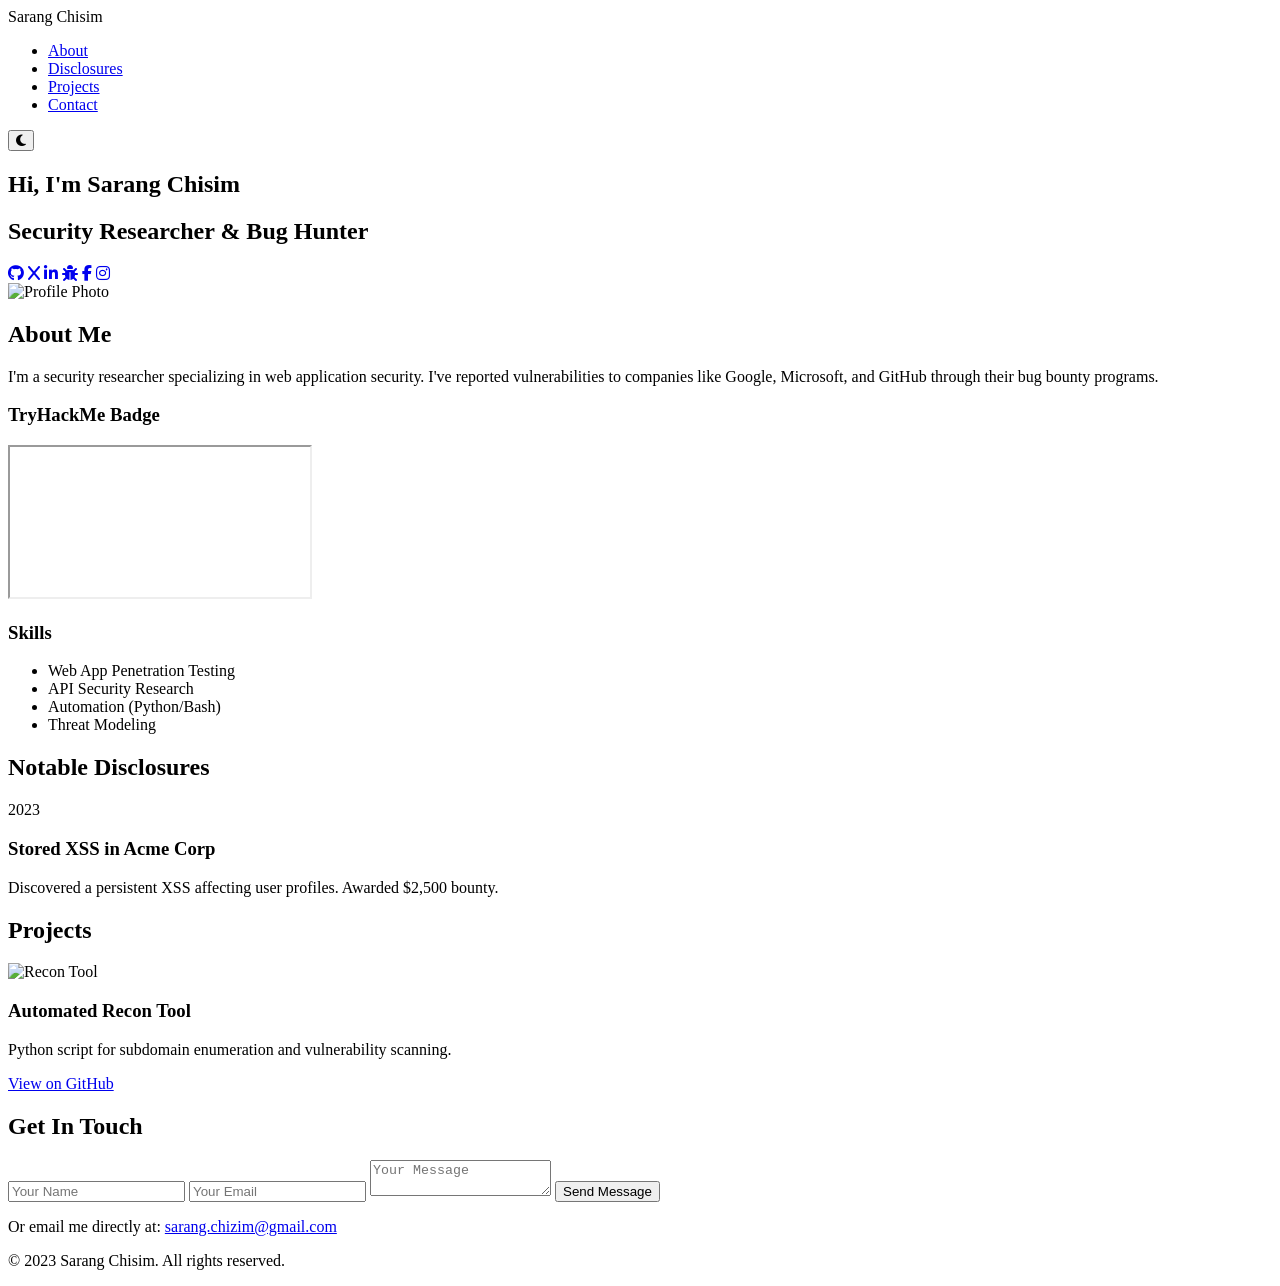
==== index.html @ 7b258b79 "Update index.html" ====
<!DOCTYPE html>
<html lang="en">
<head>
    <meta charset="UTF-8">
    <meta name="viewport" content="width=device-width, initial-scale=1.0">
    <title>Security Researcher | Sarang Chisim</title>
    <link rel="stylesheet" href="style.css?v=1.23">
    <link rel="stylesheet" href="https://cdnjs.cloudflare.com/ajax/libs/font-awesome/6.4.0/css/all.min.css">
</head>
<body>
    <header>
        <nav>
            <div class="logo">Sarang Chisim</div>
            <ul class="nav-links">
                <li><a href="#about">About</a></li>
                <li><a href="#disclosures">Disclosures</a></li>
                <li><a href="#projects">Projects</a></li>
                <li><a href="#contact">Contact</a></li>
            </ul>
            <button id="theme-toggle"><i class="fas fa-moon"></i></button>
            <div class="burger">
                <div class="line1"></div>
                <div class="line2"></div>
                <div class="line3"></div>
            </div>
        </nav>
    </header>

    <main>
        <section id="hero">
            <div class="hero-content">
                <h1>Hi, I'm Sarang Chisim</h1>
                <h2>Security Researcher & Bug Hunter</h2>
                <div class="social-links">
                    <a href="https://github.com/sarangchisim" target="_blank" aria-label="Github"><i class="fab fa-github"></i></a>
                    <a href="https://twitter.com/SarangChisim" target="_blank" aria-label="X"><i class="fab fa-x"></i></a>
                    <a href="https://www.linkedin.com/in/sarangchisim/" target="_blank" aria-label="LinkedIn"><i class="fab fa-linkedin-in"></i></a>
                    <a href="https://hackerone.com/" target="_blank" aria-label="Hackerone"><i class="fas fa-bug"></i></a>
                    <a href="https://facebook.com/sarang.chsm" target="_blank" aria-label="Facebook"><i class="fab fa-facebook-f"></i></a>
                    <a href="https://instagram.com/sarangchisim" target="_blank" aria-label="Instagram"><i class="fab fa-instagram"></i></a>
                </div>
            </div>
            <div class="hero-image">
                <img src="assets/avatar.jpg" alt="Profile Photo">
            </div>
        </section>

        <section id="about">
            <h2>About Me</h2>
            <p>I'm a security researcher specializing in web application security. I've reported vulnerabilities to companies like Google, Microsoft, and GitHub through their bug bounty programs.</p>
            <!-- tryhackme badge -->
            <div class="tryhackme-badge">
              <h3>TryHackMe Badge</h3>
              <iframe 
                src="https://tryhackme.com/api/v2/badges/public-profile?userPublicId=2123194">
              </iframe>
            </div>
            <div class="skills">
                <h3>Skills</h3>
                <ul>
                    <li>Web App Penetration Testing</li>
                    <li>API Security Research</li>
                    <li>Automation (Python/Bash)</li>
                    <li>Threat Modeling</li>
                </ul>
            </div>
        </section>

        <section id="disclosures">
            <h2>Notable Disclosures</h2>
            <div class="timeline">
                <div class="timeline-item">
                    <div class="timeline-date">2023</div>
                    <div class="timeline-content">
                        <h3>Stored XSS in Acme Corp</h3>
                        <p>Discovered a persistent XSS affecting user profiles. Awarded $2,500 bounty.</p>
                    </div>
                </div>
                <!-- Add more items -->
            </div>
        </section>

       <section id="projects">
        <h2>Projects</h2>
        <div class="project-grid">
            <div class="project-card">
                <div class="project-image"> <!-- Added wrapper div -->
                    <img src="assets/projects/recon-tool.jpg" alt="Recon Tool">
                </div>
                <div class="project-info"> <!-- Added wrapper div -->
                    <h3>Automated Recon Tool</h3>
                    <p>Python script for subdomain enumeration and vulnerability scanning.</p>
                    <a href="https://github.com/yourusername/recon-tool" class="btn">View on GitHub</a>
                </div>
            </div>
            <!-- Add more projects following the same structure -->
          </div>
        </section>

        <section id="contact">
            <h2>Get In Touch</h2>
            <form action="mailto:sarang.chizim@gmail.com" method="post" enctype="text/plain">
                <input type="text" name="name" placeholder="Your Name" required>
                <input type="email" name="email" placeholder="Your Email" required>
                <textarea name="message" placeholder="Your Message" required></textarea>
                <button type="submit" class="btn">Send Message</button>
            </form>
            <p class="email-fallback">Or email me directly at: <a href="mailto:sarang.chizim@gmail.com">sarang.chizim@gmail.com</a></p>
        </section>
    </main>

    <footer>
        <p>&copy; 2023 Sarang Chisim. All rights reserved.</p>
    </footer>

    <script src="script.js"></script>
</body>
</html>
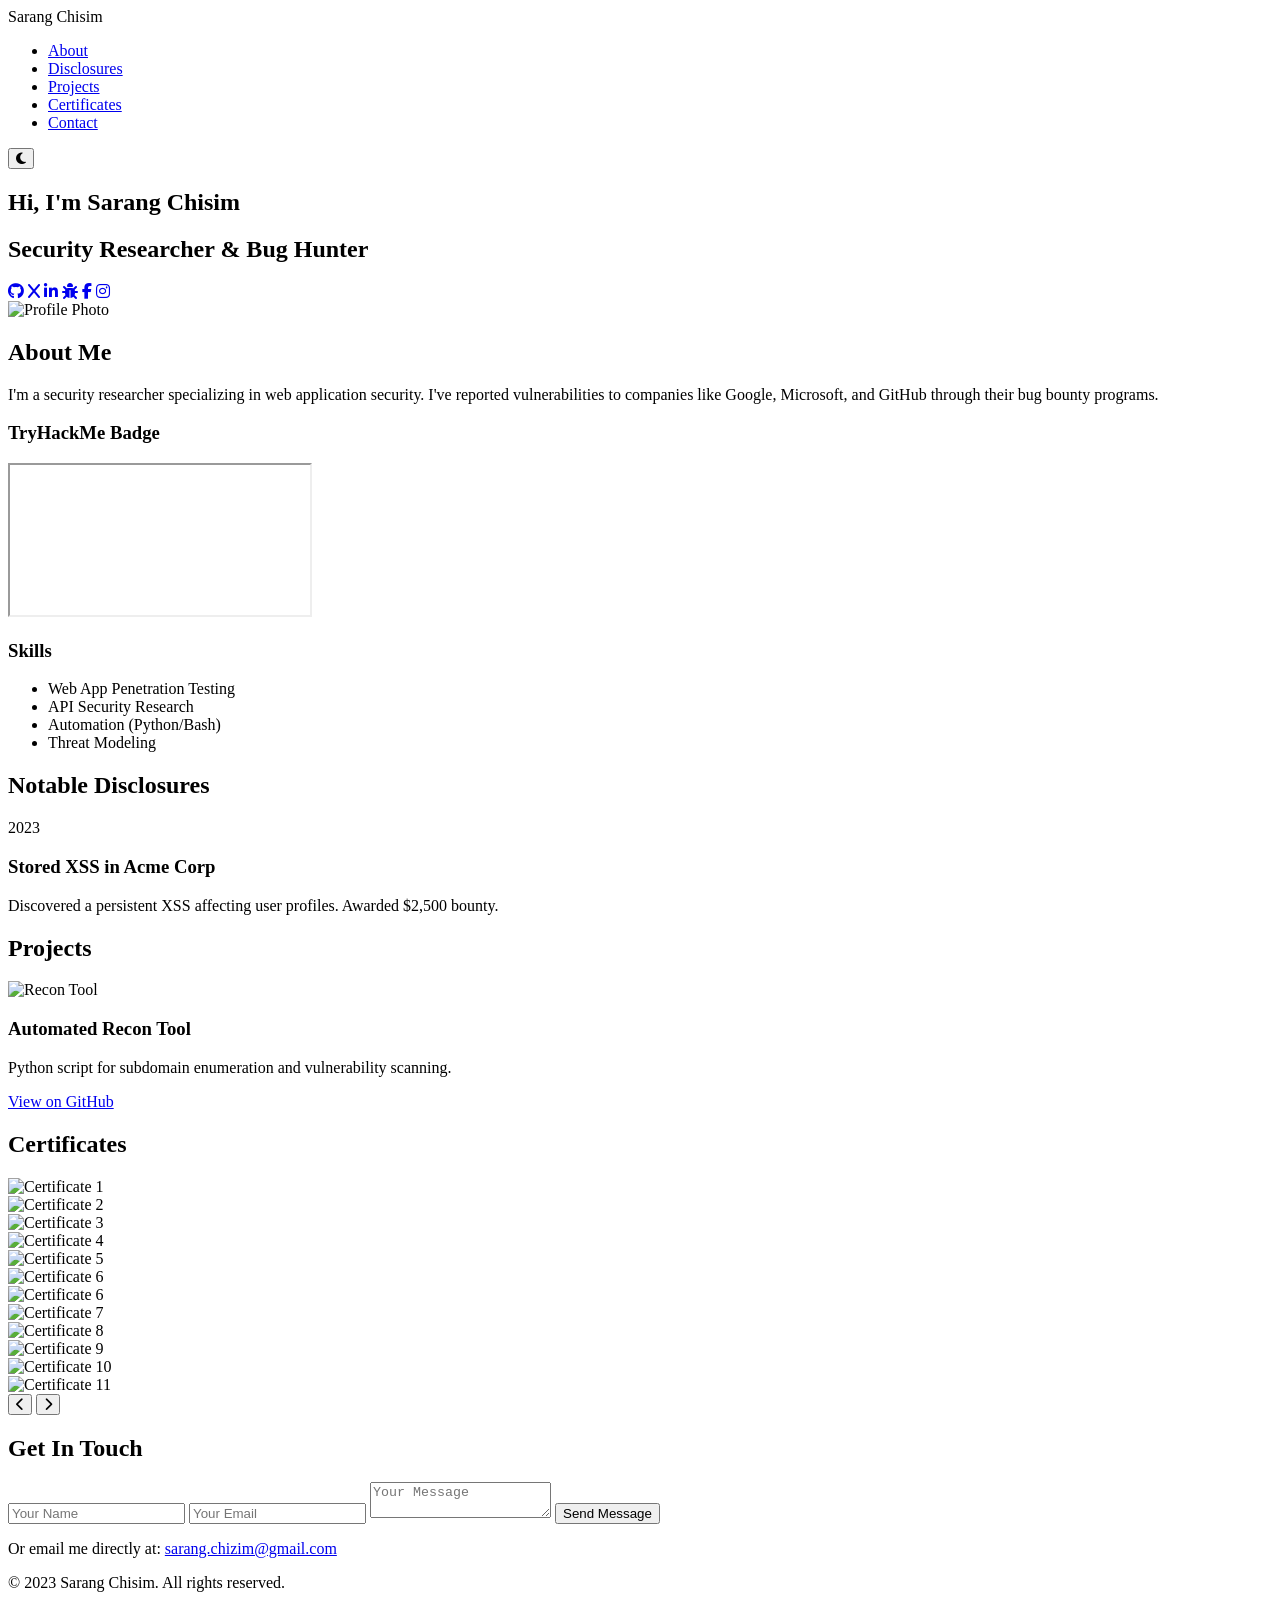
==== commit 24857ba6: "Update index.html" ====
--- a/index.html
+++ b/index.html
@@ -15,6 +15,7 @@
                 <li><a href="#about">About</a></li>
                 <li><a href="#disclosures">Disclosures</a></li>
                 <li><a href="#projects">Projects</a></li>
+                <li><a href="#certificates">Certificates</a></li>
                 <li><a href="#contact">Contact</a></li>
             </ul>
             <button id="theme-toggle"><i class="fas fa-moon"></i></button>
@@ -34,8 +35,8 @@
                 <div class="social-links">
                     <a href="https://github.com/sarangchisim" target="_blank" aria-label="Github"><i class="fab fa-github"></i></a>
                     <a href="https://twitter.com/SarangChisim" target="_blank" aria-label="X"><i class="fab fa-x"></i></a>
-                    <a href="https://www.linkedin.com/in/sarangchisim/" target="_blank" aria-label="LinkedIn"><i class="fab fa-linkedin-in"></i></a>
-                    <a href="https://hackerone.com/" target="_blank" aria-label="Hackerone"><i class="fas fa-bug"></i></a>
+                    <a href="https://linkedin.com/in/sarang-chisim-80472023b" target="_blank" aria-label="LinkedIn"><i class="fab fa-linkedin-in"></i></a>
+                    <a href="https://hackerone.com/z3r0_gr4v17y" target="_blank" aria-label="Hackerone"><i class="fas fa-bug"></i></a>
                     <a href="https://facebook.com/sarang.chsm" target="_blank" aria-label="Facebook"><i class="fab fa-facebook-f"></i></a>
                     <a href="https://instagram.com/sarangchisim" target="_blank" aria-label="Instagram"><i class="fab fa-instagram"></i></a>
                 </div>
@@ -90,11 +91,60 @@
                 <div class="project-info"> <!-- Added wrapper div -->
                     <h3>Automated Recon Tool</h3>
                     <p>Python script for subdomain enumeration and vulnerability scanning.</p>
-                    <a href="https://github.com/yourusername/recon-tool" class="btn">View on GitHub</a>
+                    <a href="https://github.com/sarangchisim/recon-tool" class="btn">View on GitHub</a>
                 </div>
             </div>
             <!-- Add more projects following the same structure -->
           </div>
+        </section>
+
+        <section id="certificates">
+        <h2>Certificates</h2>
+            <div class="certificates-container">
+                <div class="certificates-wrapper">
+                <!-- Add your certificate files here -->
+                    <div class="certificate-card">
+                        <img src="certificates/introduction_to_cip.png" alt="Certificate 1">
+                    </div>
+                    <div class="certificate-card">
+                        <img src="certificates/CAPIE-Certified API_Hacking_Expert-Lesson_material-certificate.png" alt="Certificate 2">
+                    </div>
+                    <div class="certificate-card">
+                        <img src="certificates/THM-G30AW3WU73-1.png" alt="Certificate 3">
+                    </div>
+                    <div class="certificate-card">
+                        <img src="certificates/cybrary-cert-powershell-basics-1.png" alt="Certificate 4">
+                    </div>
+                    <div class="certificate-card">
+                        <img src="certificates/cybrary-cert-bash-scripting-basics-1.png" alt="Certificate 5">
+                    </div>
+                    <div class="certificate-card">
+                        <img src="certificates/Introduction_to_Cybersecurity-1.png" alt="Certificate 6">
+                    </div>
+                    <div class="certificate-card">
+                        <img src="certificates/Certificate of CEHF-1.png" alt="Certificate 6">
+                    </div>
+                    <div class="certificate-card">
+                        <img src="certificates/alp_2025_certificate_of_completion.png" alt="Certificate 7">
+                    </div>
+                    <div class="certificate-card">
+                        <img src="certificates/Introduction_to_AI_Skills_for_nonprofits-1.png" alt="Certificate 8">
+                    </div>
+                    <div class="certificate-card">
+                        <img src="certificates/Craft_effective_prompts_for_microsoft_365_copilot-1.png" alt="Certificate 9">
+                    </div>
+                    <div class="certificate-card">
+                        <img src="certificates/Get_started_with_microsoft_365_copilot-1.png" alt="Certificate 10">
+                    </div>
+                    <div class="certificate-card">
+                        <img src="certificates/introduction_to_cip.png" alt="Certificate 11">
+                    </div>
+                </div>
+            </div>
+
+            <!-- Navigation Arrows -->
+            <button class="cert-nav left" aria-label="Scroll left"><i class="fas fa-chevron-left"></i></button>
+            <button class="cert-nav right" aria-label="Scroll right"><i class="fas fa-chevron-right"></i></button>
         </section>
 
         <section id="contact">
